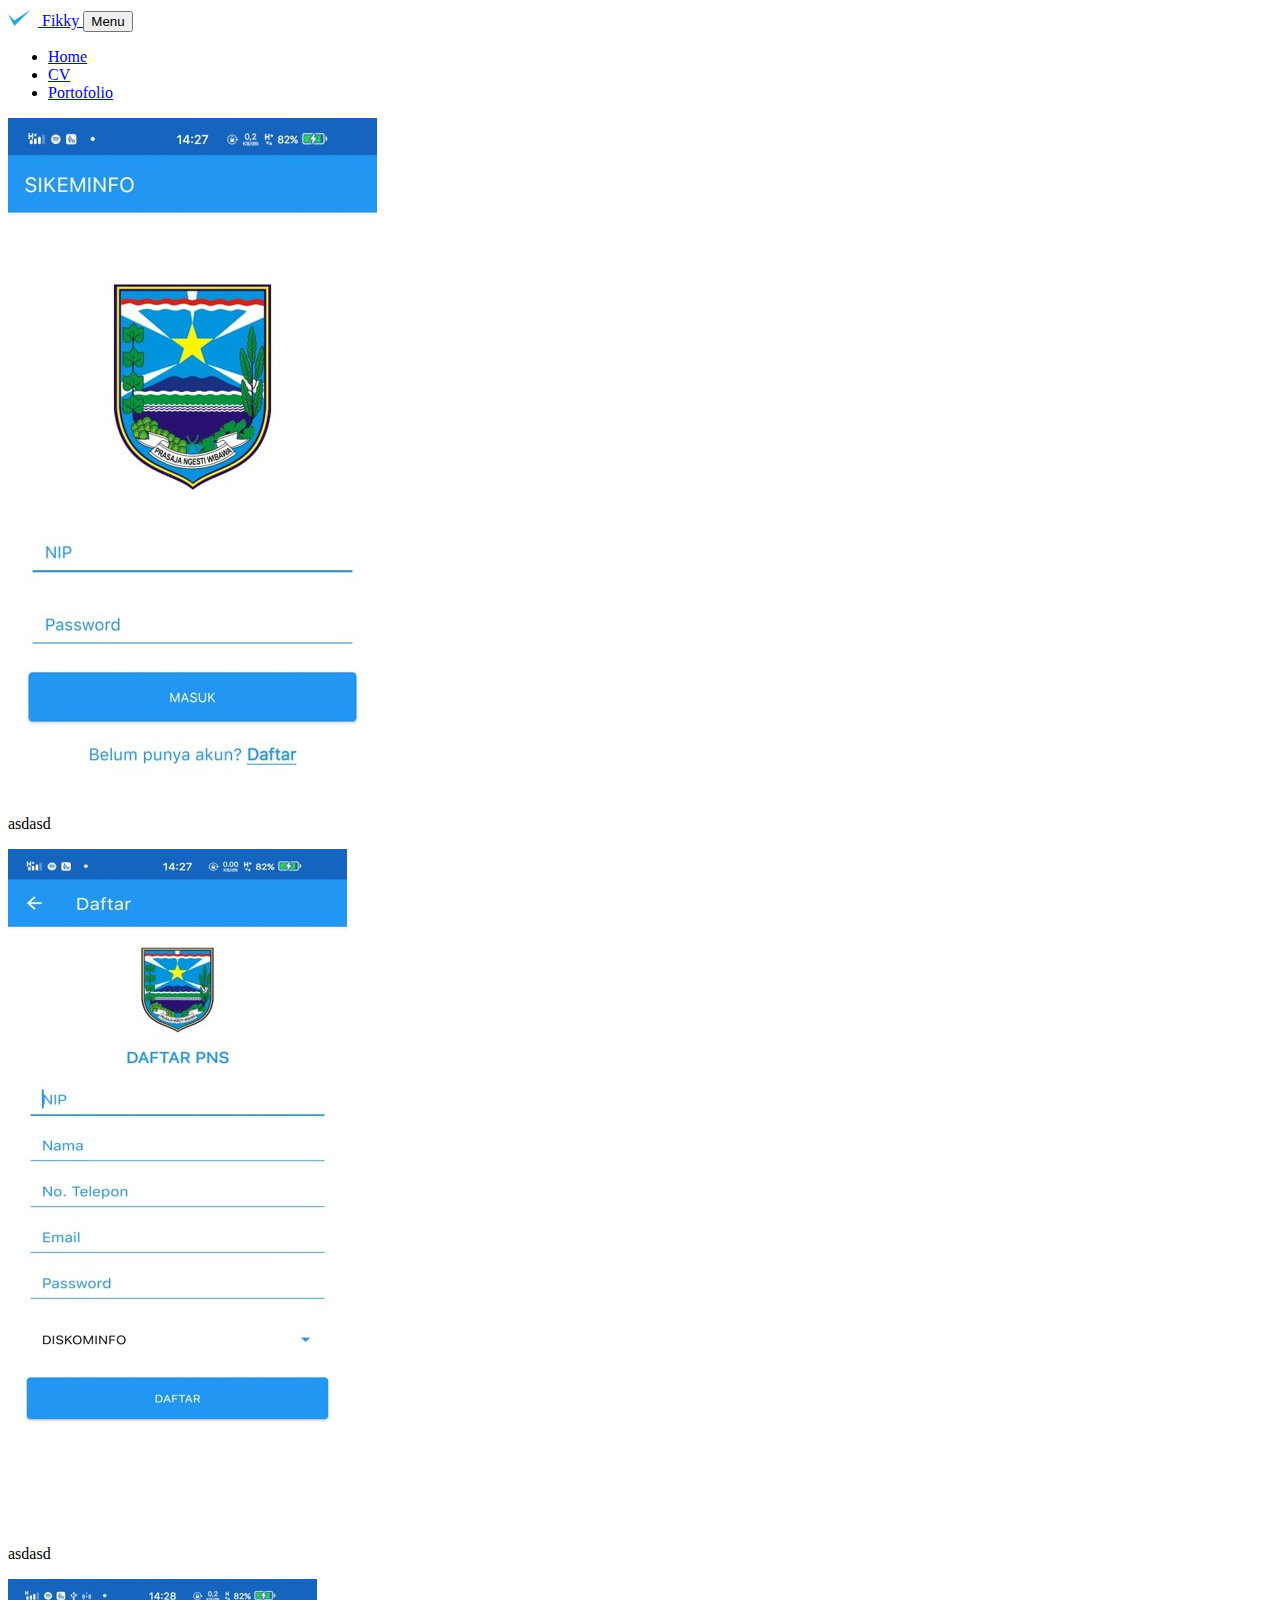
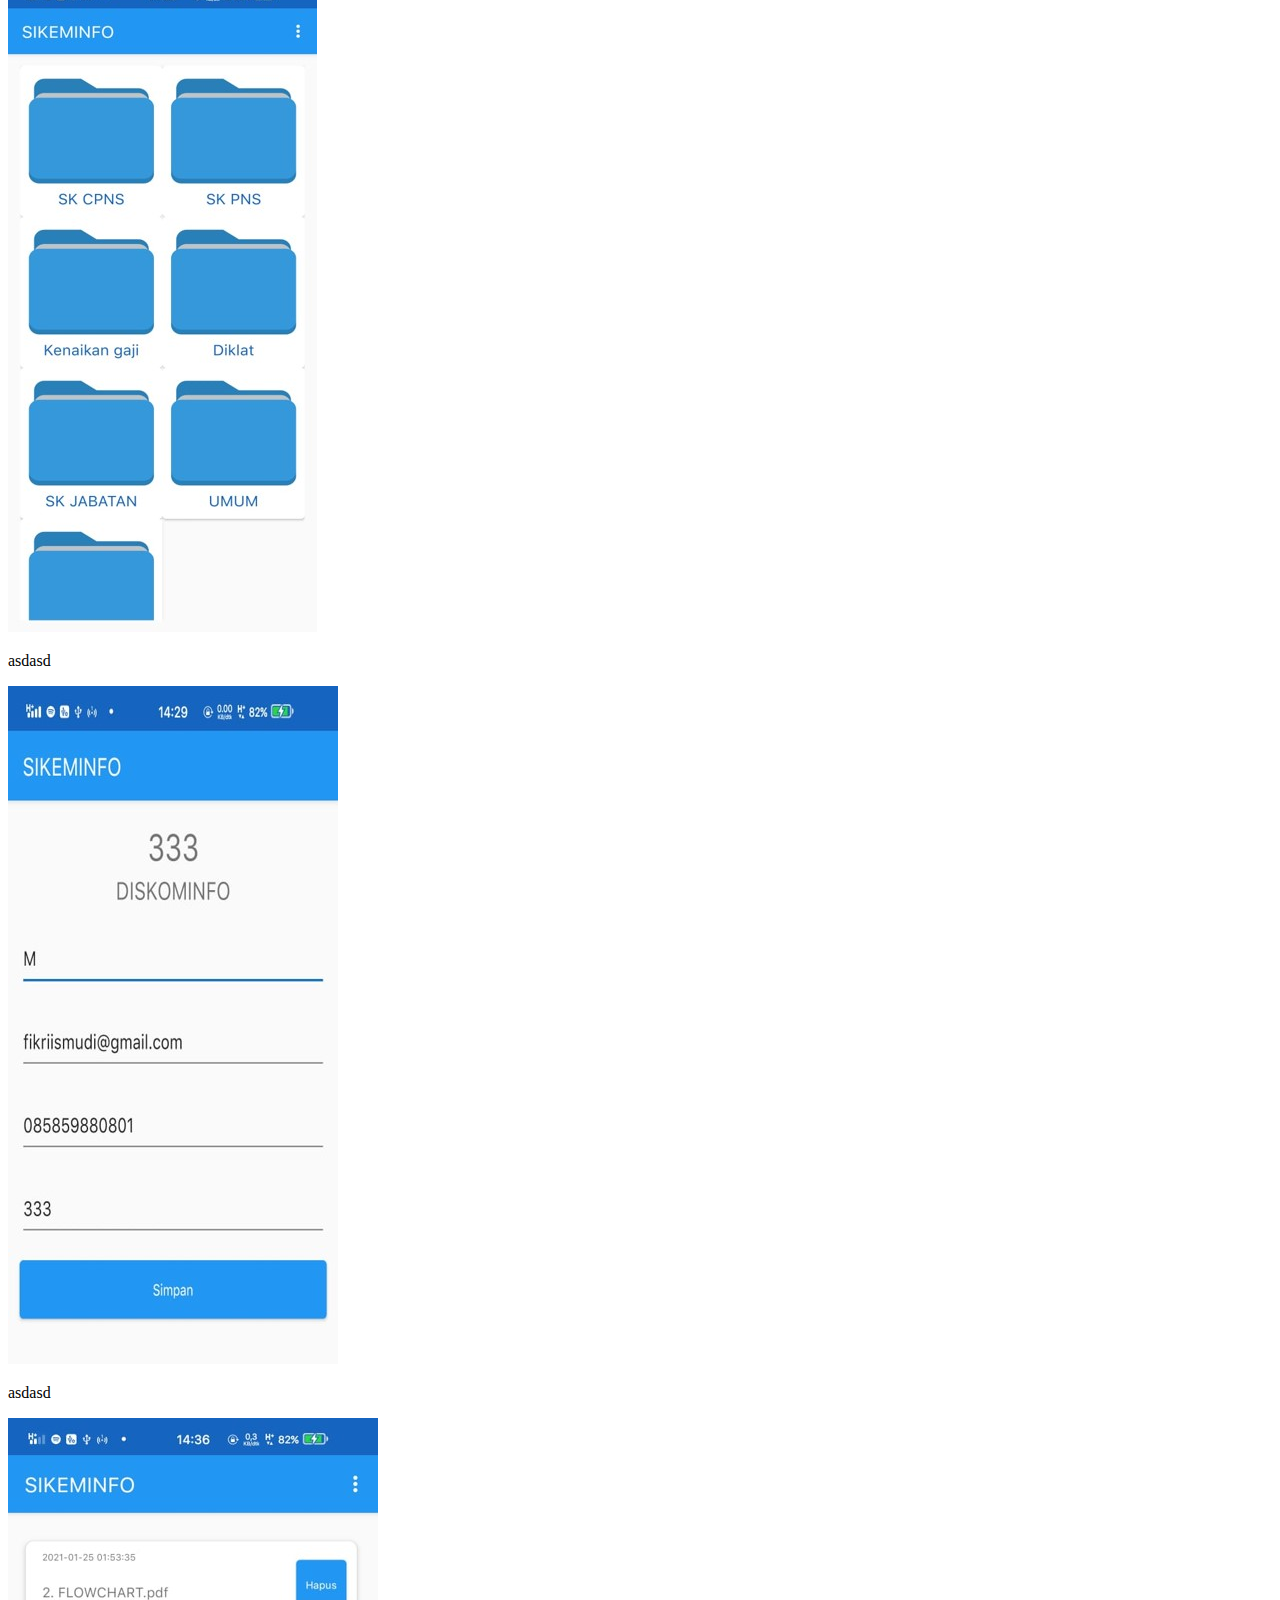
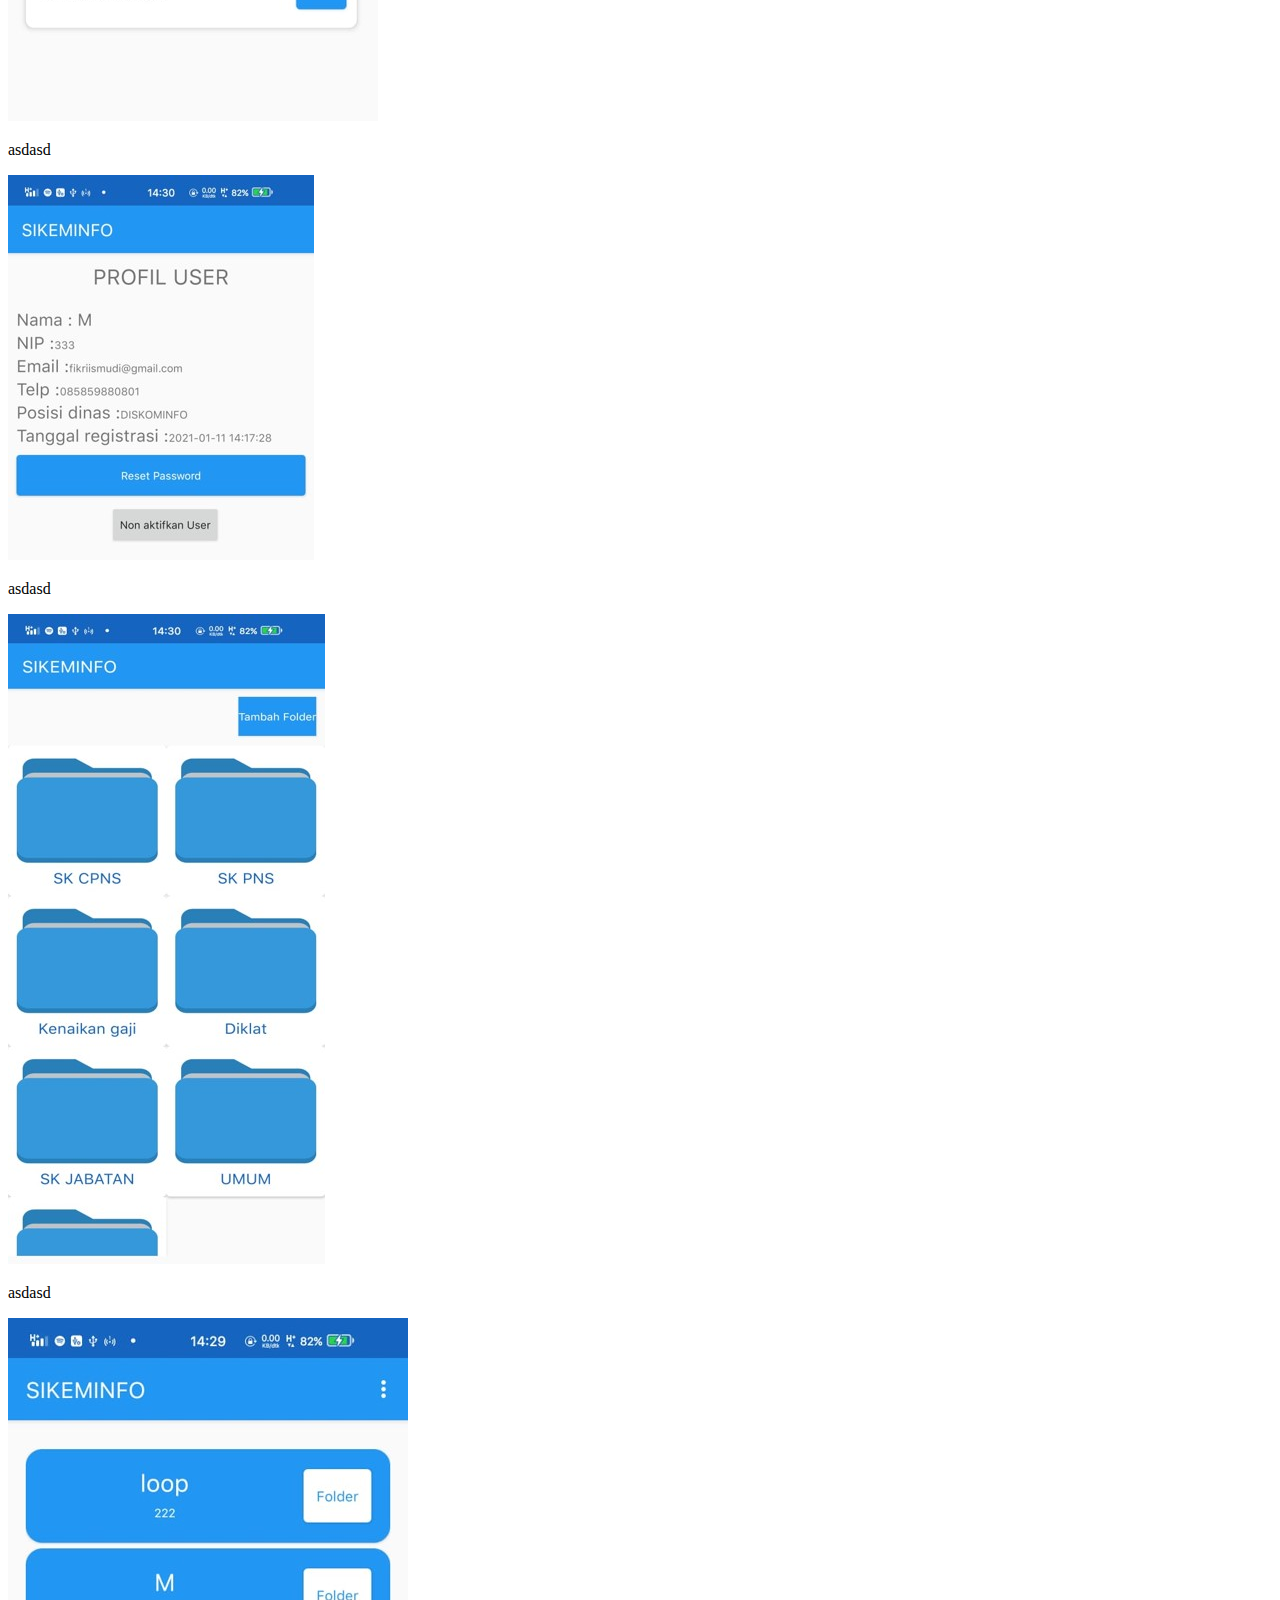
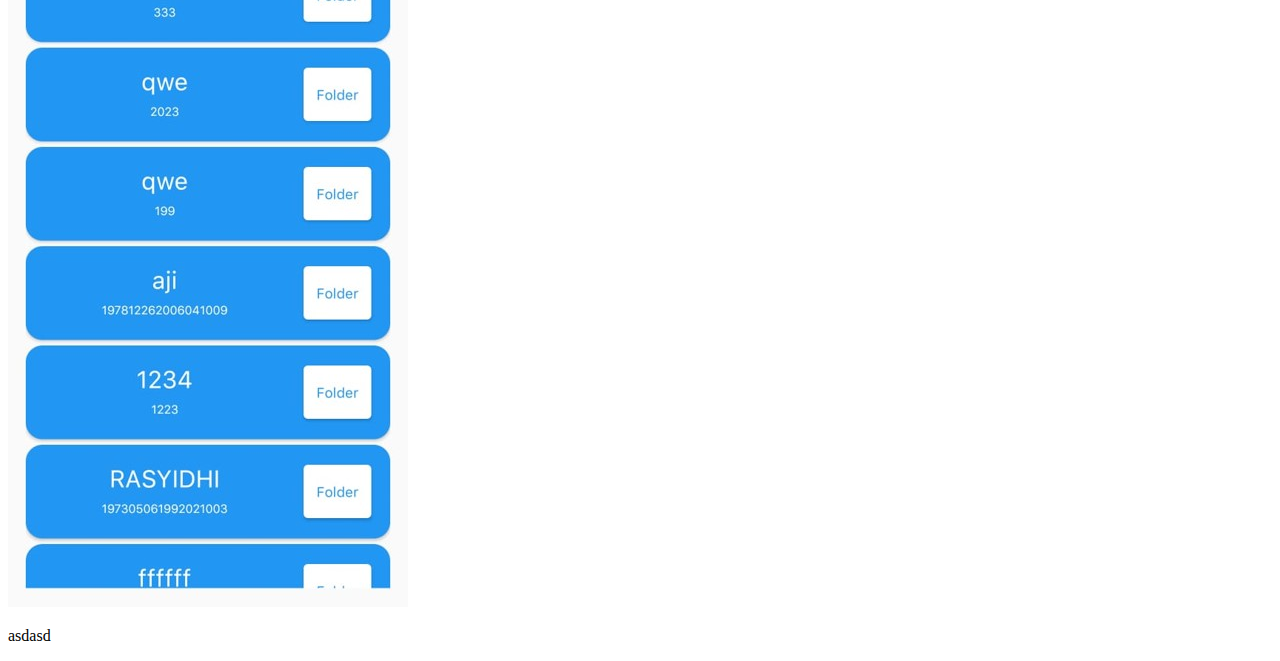
==== sikeminfo.html @ 443abb34 "first commit" ====
<!DOCTYPE html>
<html lang="en">
  <head>
    <meta charset="utf-8" />
    <meta name="viewport" content="width=device-width, initial-scale=1, shrink-to-fit=no" />
    <meta name="description" content="" />
    <meta name="author" content="" />

    <title>Fikky Miftakhul Huda | SIKEMINFO</title>

    <!-- bootstrap 5 -->
    <link href="https://cdn.jsdelivr.net/npm/bootstrap@5.0.2/dist/css/bootstrap.min.css" rel="stylesheet" integrity="sha384-EVSTQN3/azprG1Anm3QDgpJLIm9Nao0Yz1ztcQTwFspd3yD65VohhpuuCOmLASjC" crossorigin="anonymous" />

    <!-- icon -->
    <link href="https://cdn.lineicons.com/3.0/lineicons.css" rel="stylesheet" />
  </head>
  <body>
    <nav class="navbar navbar-expand-lg navbar-dark bg-dark fixed-top">
      <div class="container-fluid shadow-sm">
        <a class="navbar-brand" href="index.html">
          <img src="assets/img/vq.png" alt="vq" width="30" />
          Fikky
        </a>
        <button class="navbar-toggler navbar-toggler-right" type="button" data-bs-toggle="collapse" data-bs-target="#navbarResponsive" aria-controls="navbarResponsive" aria-expanded="false" aria-label="Toggle navigation">
          Menu
          <i class="fas fa-bars"></i>
        </button>
        <div class="collapse navbar-collapse" id="navbarResponsive">
          <ul class="navbar-nav">
            <li class="nav-item">
              <a class="nav-link" href="index.html">Home</a>
            </li>
            <li class="nav-item">
              <a class="nav-link" href="index.html#cv">CV</a>
            </li>
            <li class="nav-item">
              <a class="nav-link" href="index.html#portofolio">Portofolio</a>
            </li>
          </ul>
        </div>
      </div>
    </nav>
    <div class="album py-5 bg-light">
      <div class="container pt-5 pb-5">
        <div class="row">
          <div class="col-sm-3">
            <div class="card shadow-sm">
              <img src="assets/img/sikeminfo/1.jpg" alt="login" height="100%" />
            </div>
            <div class="card-body">
              <p>asdasd</p>
            </div>
          </div>
          <div class="col-sm-3">
            <div class="card shadow-sm">
              <img src="assets/img/sikeminfo/2.jpg" alt="login" height="100%" />
            </div>
            <div class="card-body">
              <p>asdasd</p>
            </div>
          </div>
          <div class="col-sm-3">
            <div class="card shadow-sm">
              <img src="assets/img/sikeminfo/3.jpg" alt="login" height="100%" />
            </div>
            <div class="card-body">
              <p>asdasd</p>
            </div>
          </div>
          <div class="col-sm-3">
            <div class="card shadow-sm">
              <img src="assets/img/sikeminfo/4.jpg" alt="login" height="100%" />
            </div>
            <div class="card-body">
              <p>asdasd</p>
            </div>
          </div>
          <div class="col-sm-3">
            <div class="card shadow-sm">
              <img src="assets/img/sikeminfo/5.jpg" alt="login" height="100%" />
            </div>
            <div class="card-body">
              <p>asdasd</p>
            </div>
          </div>
          <div class="col-sm-3">
            <div class="card shadow-sm">
              <img src="assets/img/sikeminfo/6.jpg" alt="login" height="100%" />
            </div>
            <div class="card-body">
              <p>asdasd</p>
            </div>
          </div>
          <div class="col-sm-3">
            <div class="card shadow-sm">
              <img src="assets/img/sikeminfo/7.jpg" alt="login" height="100%" />
            </div>
            <div class="card-body">
              <p>asdasd</p>
            </div>
          </div>
          <div class="col-sm-3">
            <div class="card shadow-sm">
              <img src="assets/img/sikeminfo/8.jpg" alt="login" height="100%" />
            </div>
            <div class="card-body">
              <p>asdasd</p>
            </div>
          </div>
        </div>
      </div>
    </div>
  </body>
</html>
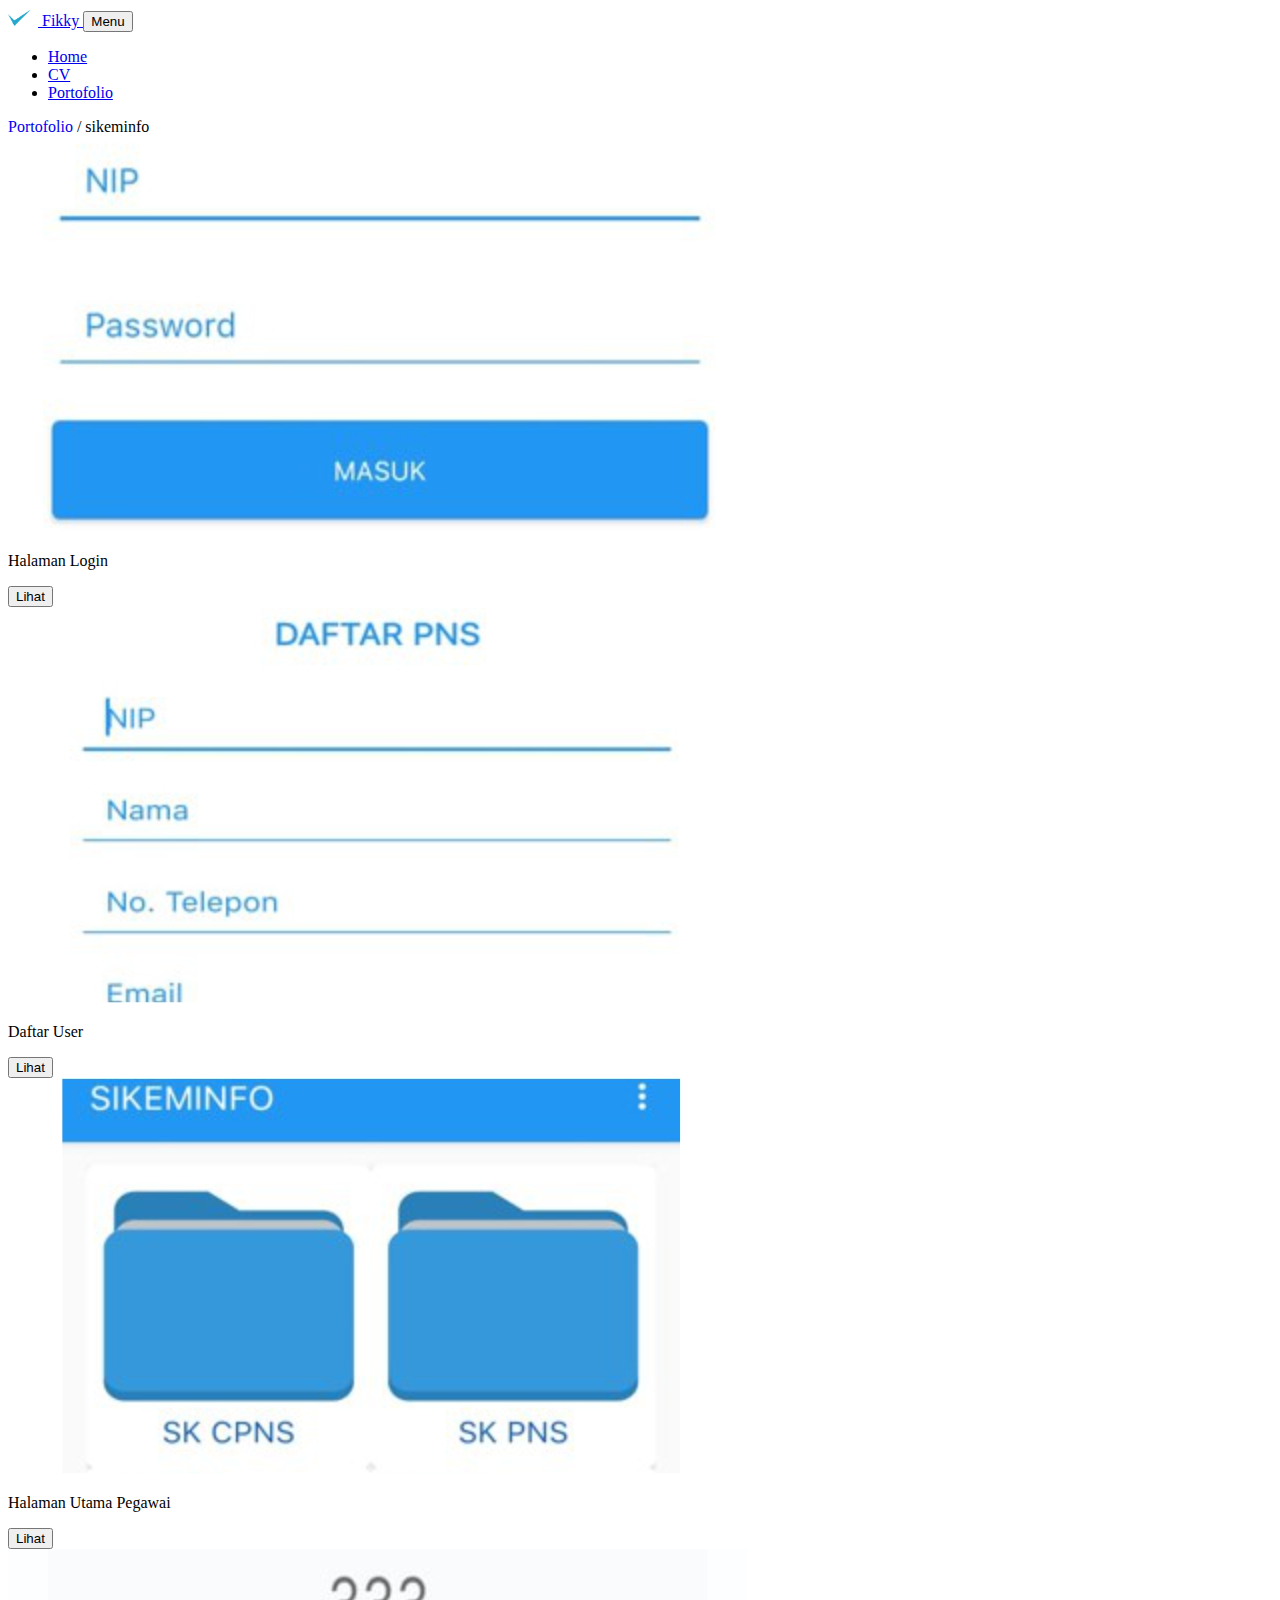
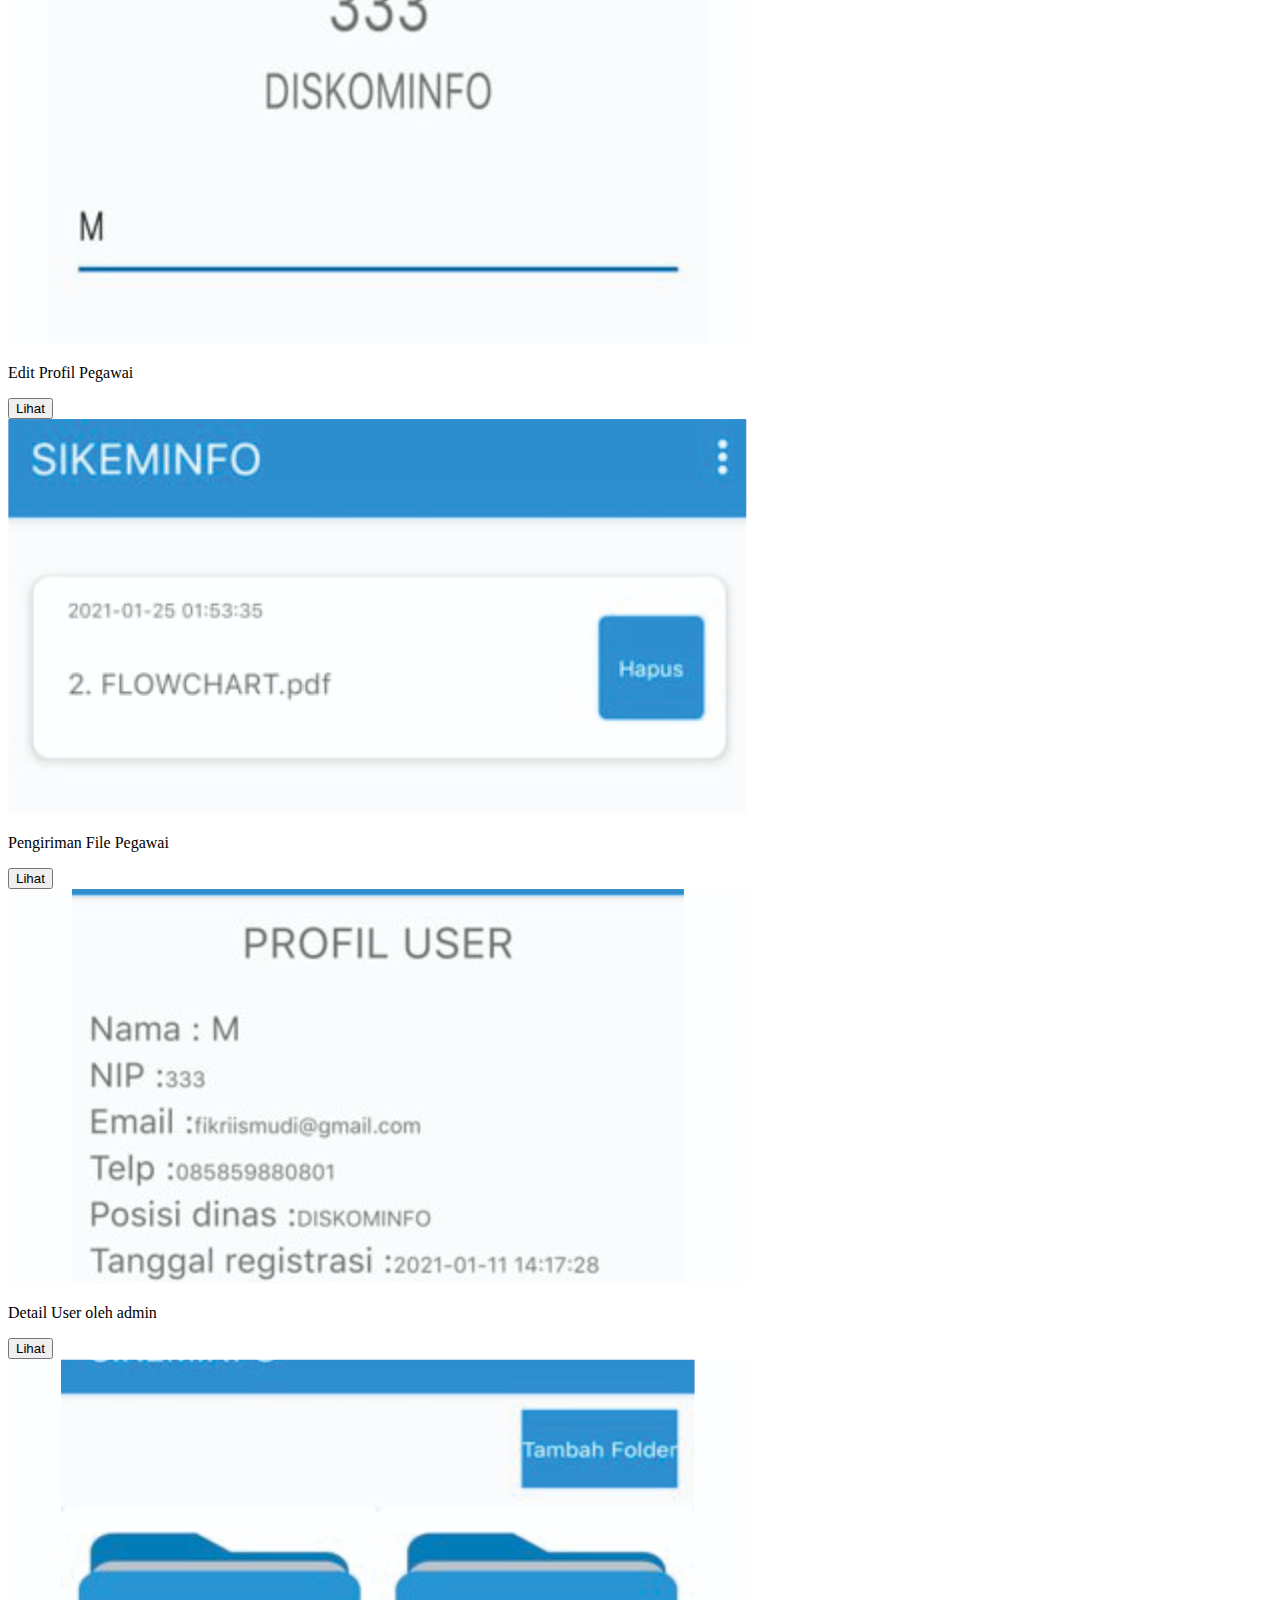
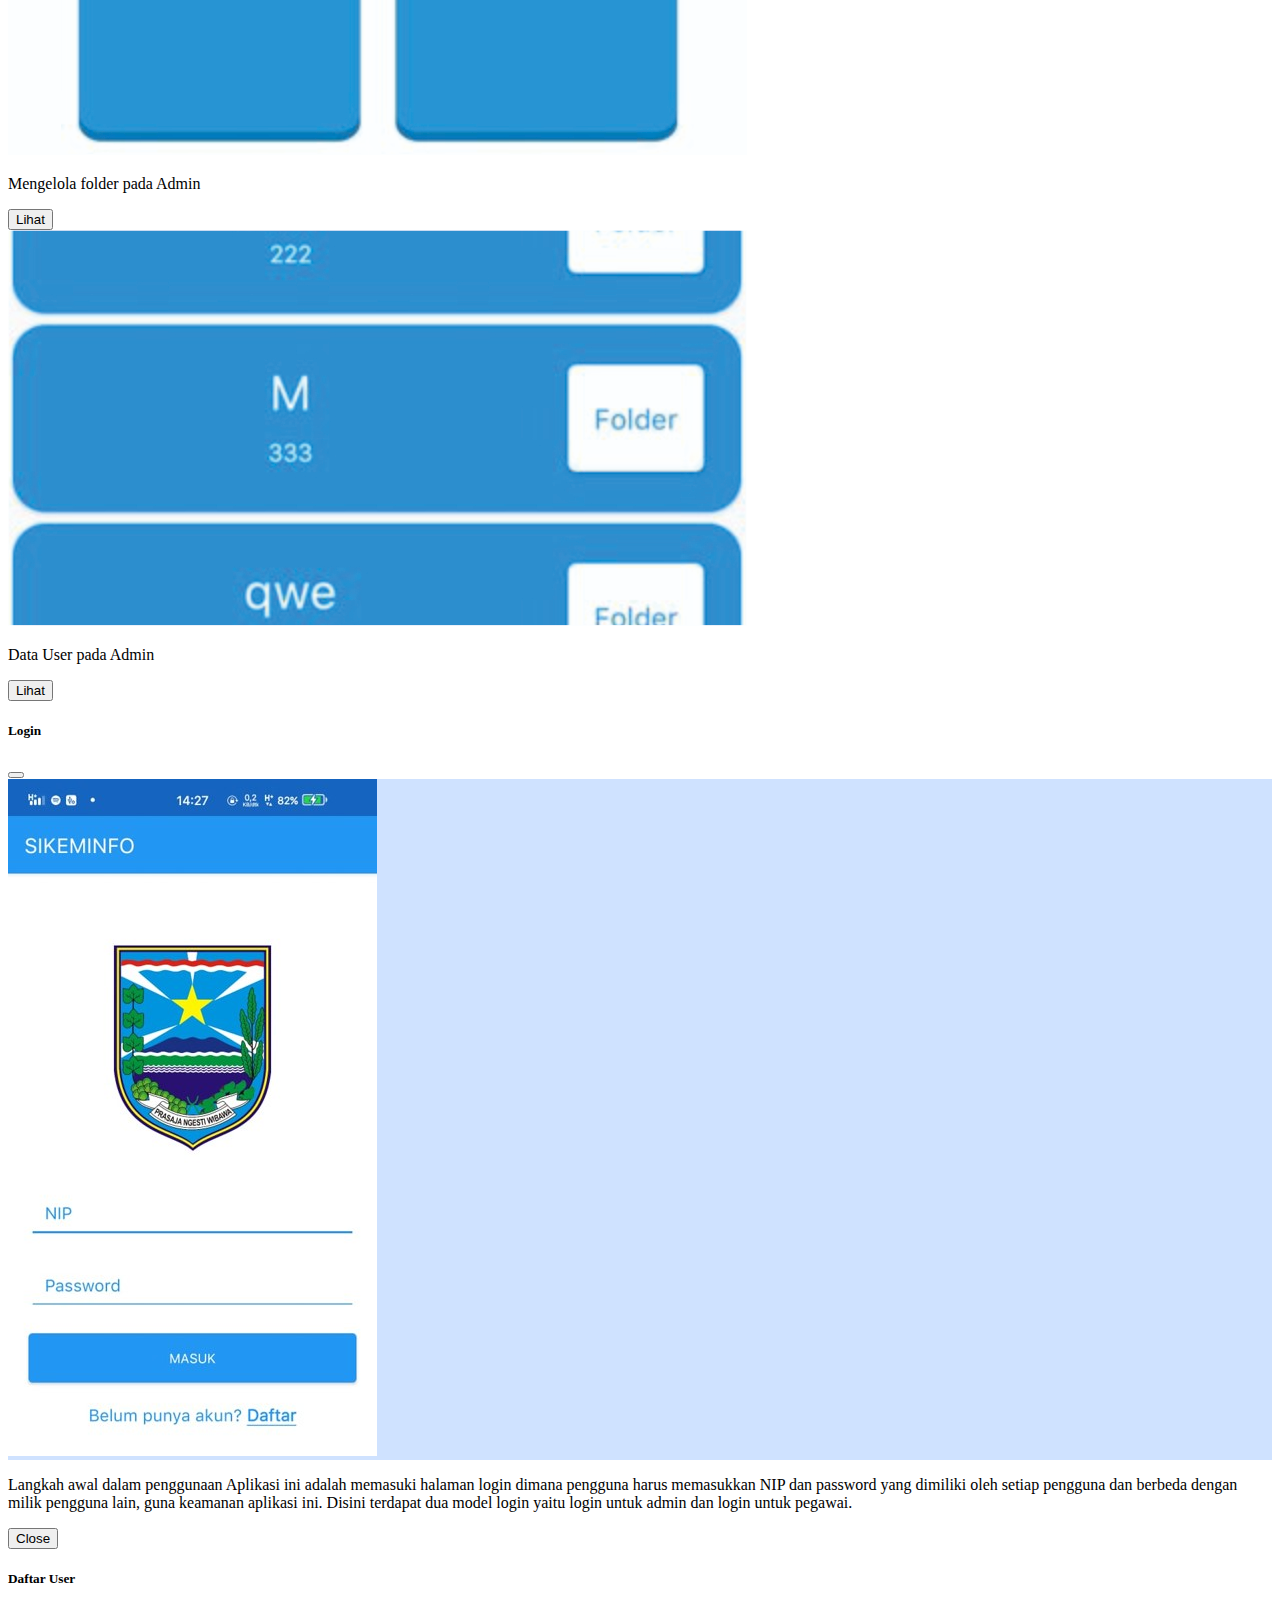
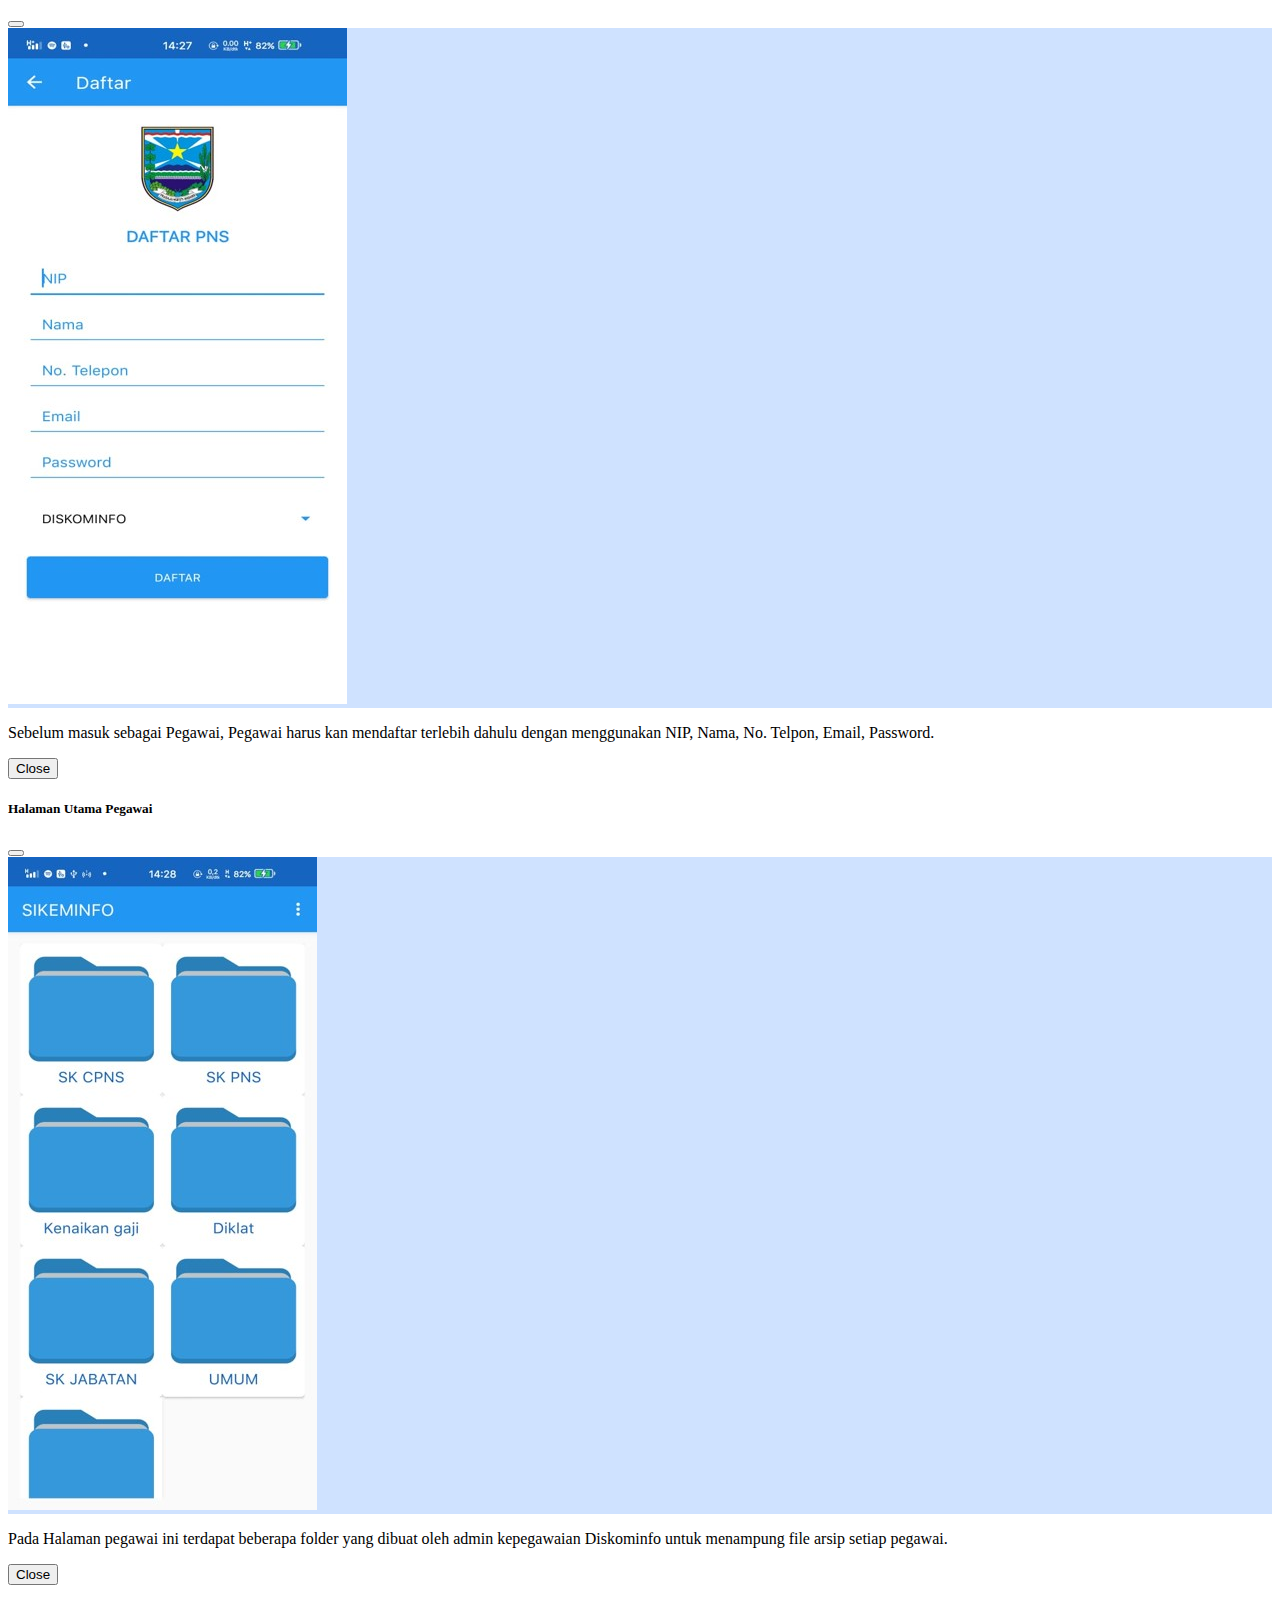
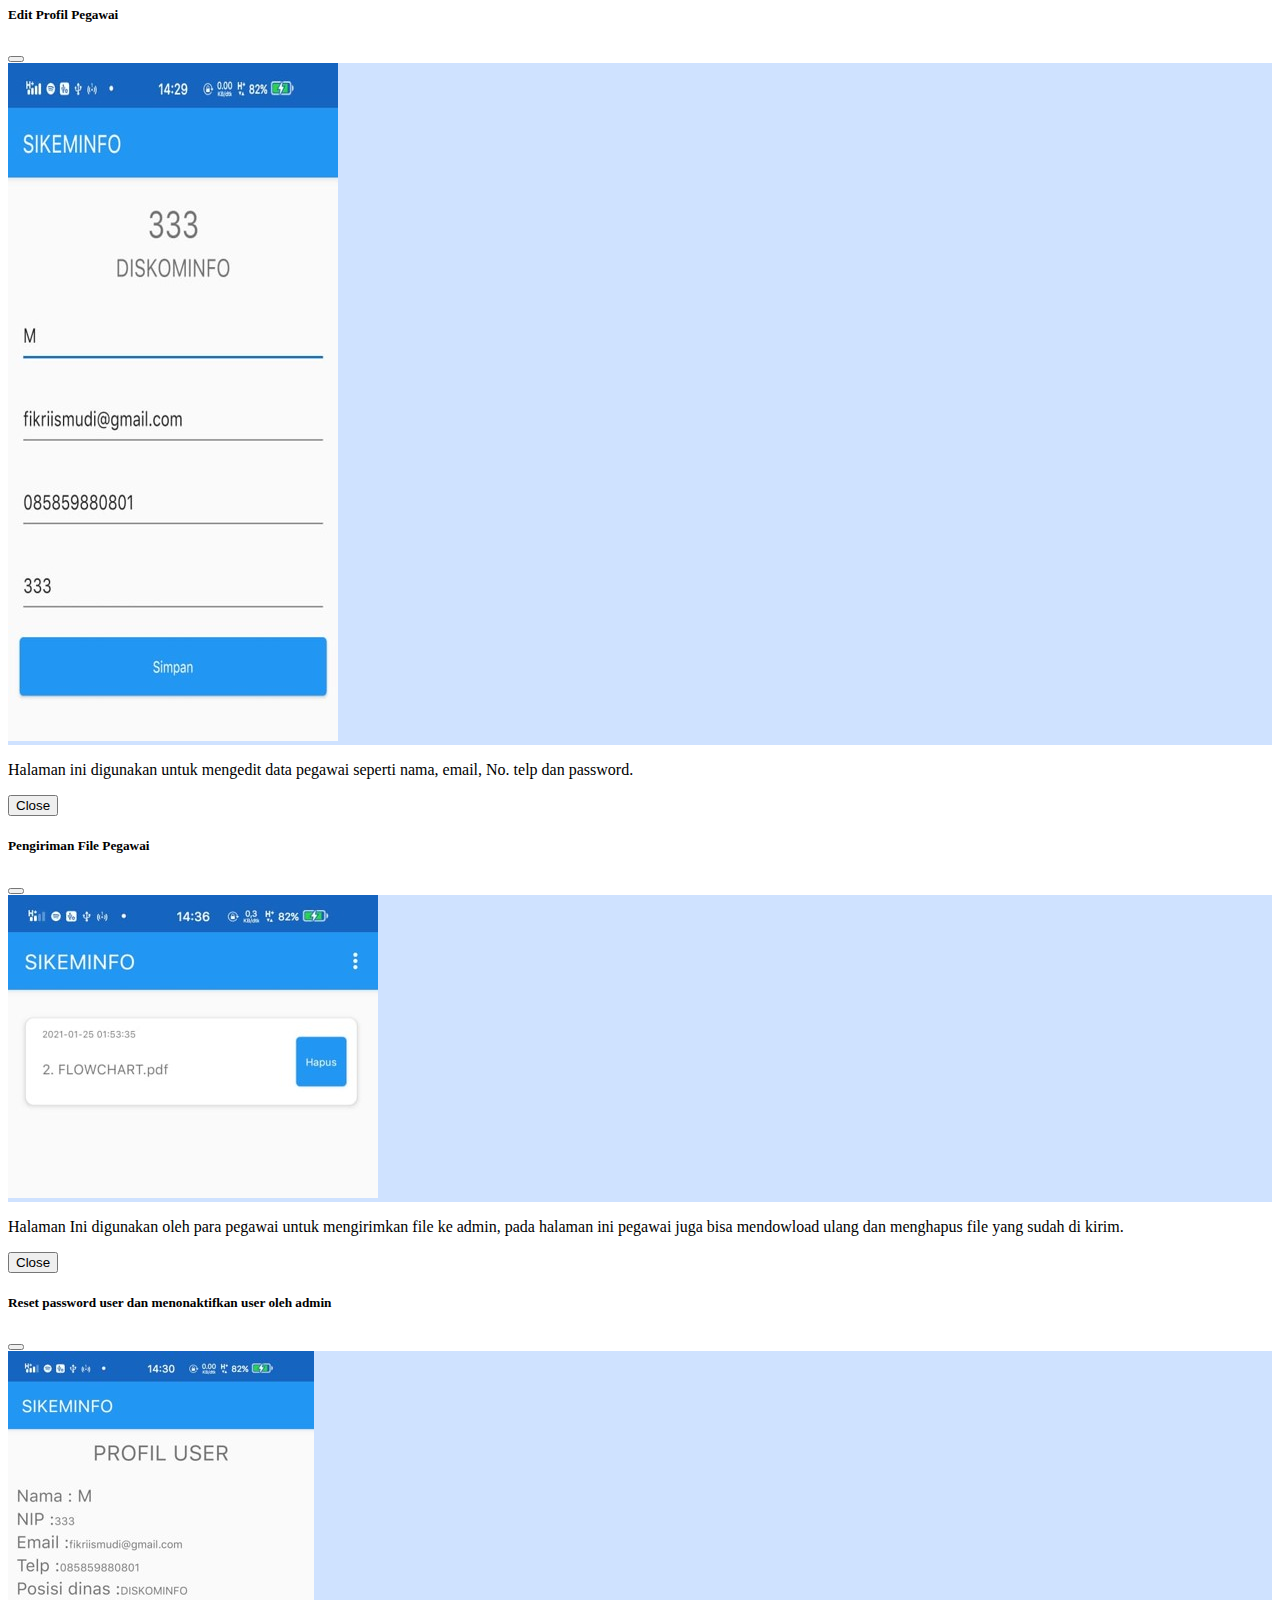
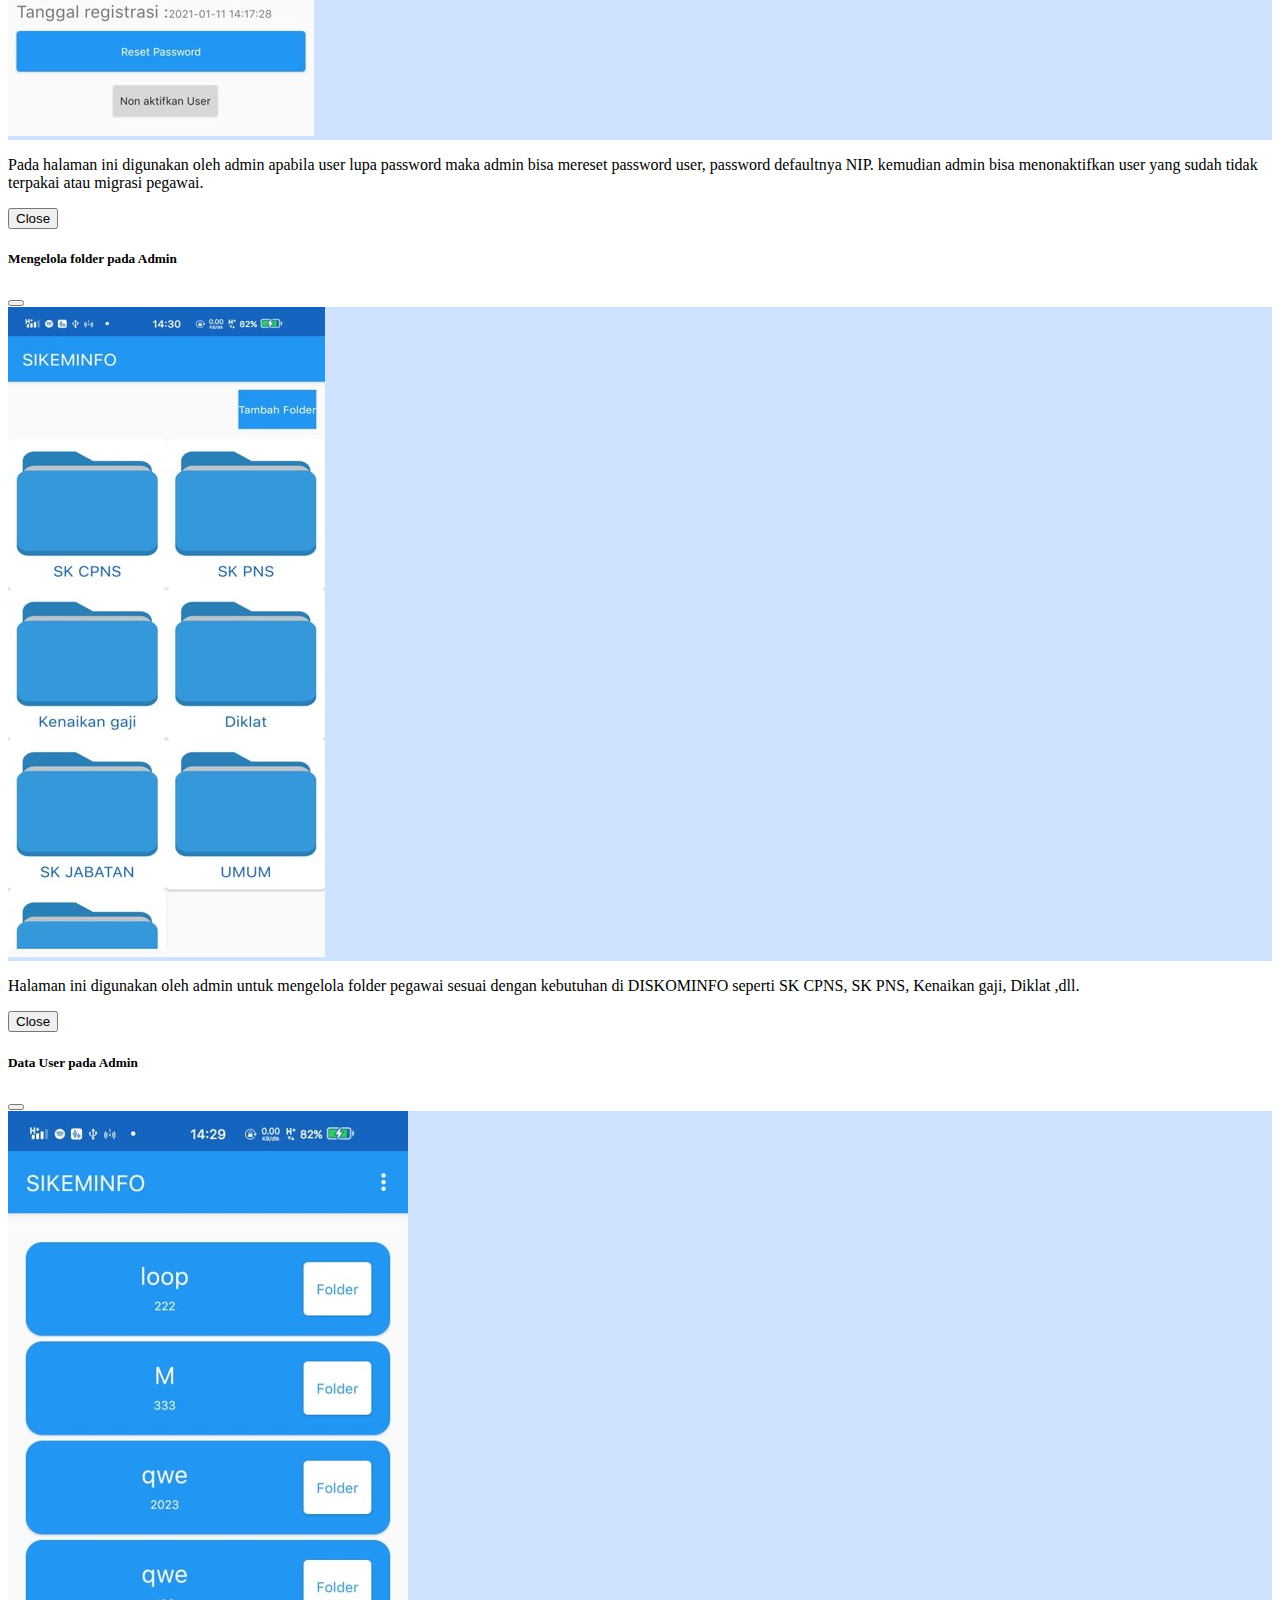
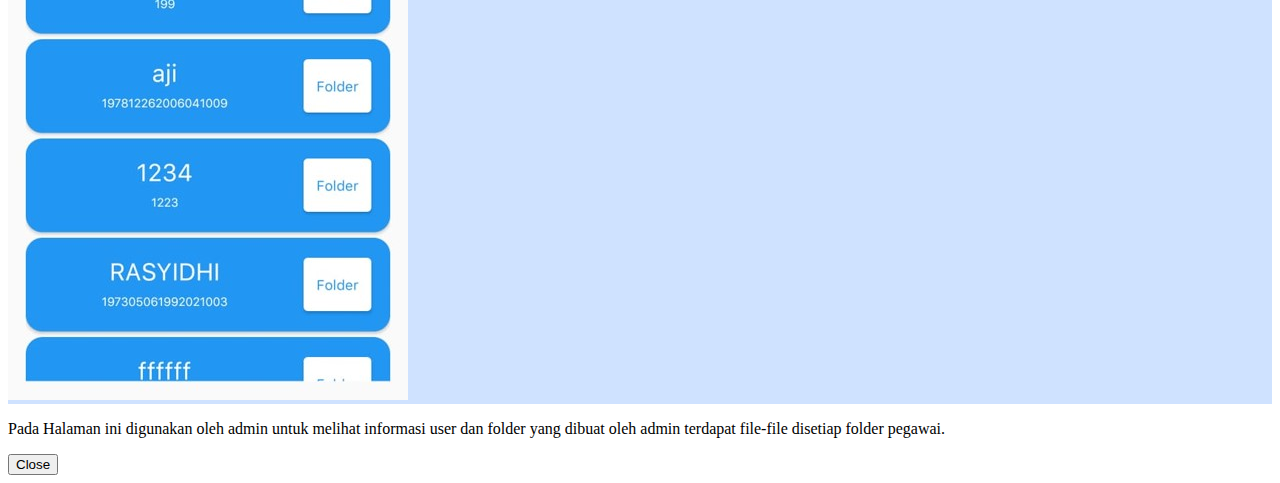
==== commit 8053d41d: "sikeminfo done" ====
--- a/sikeminfo.html
+++ b/sikeminfo.html
@@ -7,6 +7,9 @@
     <meta name="author" content="" />
 
     <title>Fikky Miftakhul Huda | SIKEMINFO</title>
+
+    <!-- myCSS -->
+    <link rel="stylesheet" href="css/portofolio.css" />
 
     <!-- bootstrap 5 -->
     <link href="https://cdn.jsdelivr.net/npm/bootstrap@5.0.2/dist/css/bootstrap.min.css" rel="stylesheet" integrity="sha384-EVSTQN3/azprG1Anm3QDgpJLIm9Nao0Yz1ztcQTwFspd3yD65VohhpuuCOmLASjC" crossorigin="anonymous" />
@@ -40,75 +43,230 @@
         </div>
       </div>
     </nav>
-    <div class="album py-5 bg-light">
-      <div class="container pt-5 pb-5">
+
+    <div class="container pt-5 mt-5"><a href="index.html#portofolio" style="text-decoration: none" class="text-dark">Portofolio</a> / sikeminfo</div>
+
+    <div class="album">
+      <div class="container pb-5">
         <div class="row">
-          <div class="col-sm-3">
-            <div class="card shadow-sm">
-              <img src="assets/img/sikeminfo/1.jpg" alt="login" height="100%" />
-            </div>
-            <div class="card-body">
-              <p>asdasd</p>
-            </div>
-          </div>
-          <div class="col-sm-3">
-            <div class="card shadow-sm">
-              <img src="assets/img/sikeminfo/2.jpg" alt="login" height="100%" />
-            </div>
-            <div class="card-body">
-              <p>asdasd</p>
-            </div>
-          </div>
-          <div class="col-sm-3">
-            <div class="card shadow-sm">
-              <img src="assets/img/sikeminfo/3.jpg" alt="login" height="100%" />
-            </div>
-            <div class="card-body">
-              <p>asdasd</p>
-            </div>
-          </div>
-          <div class="col-sm-3">
-            <div class="card shadow-sm">
-              <img src="assets/img/sikeminfo/4.jpg" alt="login" height="100%" />
-            </div>
-            <div class="card-body">
-              <p>asdasd</p>
-            </div>
-          </div>
-          <div class="col-sm-3">
-            <div class="card shadow-sm">
-              <img src="assets/img/sikeminfo/5.jpg" alt="login" height="100%" />
-            </div>
-            <div class="card-body">
-              <p>asdasd</p>
-            </div>
-          </div>
-          <div class="col-sm-3">
-            <div class="card shadow-sm">
-              <img src="assets/img/sikeminfo/6.jpg" alt="login" height="100%" />
-            </div>
-            <div class="card-body">
-              <p>asdasd</p>
-            </div>
-          </div>
-          <div class="col-sm-3">
-            <div class="card shadow-sm">
-              <img src="assets/img/sikeminfo/7.jpg" alt="login" height="100%" />
-            </div>
-            <div class="card-body">
-              <p>asdasd</p>
-            </div>
-          </div>
-          <div class="col-sm-3">
-            <div class="card shadow-sm">
-              <img src="assets/img/sikeminfo/8.jpg" alt="login" height="100%" />
-            </div>
-            <div class="card-body">
-              <p>asdasd</p>
-            </div>
-          </div>
-        </div>
-      </div>
-    </div>
+          <div class="col-md-4 rounded">
+            <div class="card m-4 shadow-sm">
+              <img src="assets/img/sikeminfo/thumbnail/1.jpg" data-bs-toggle="modal" data-bs-target="#satu" alt="login" height="100%" />
+              <p class="m-3">Halaman Login</p>
+              <button type="button" class="btn btn-primary" data-bs-toggle="modal" data-bs-target="#satu">Lihat</button>
+            </div>
+          </div>
+          <div class="col-md-4 rounded">
+            <div class="card m-4 shadow-sm">
+              <img src="assets/img/sikeminfo/thumbnail/2.jpg" data-bs-toggle="modal" data-bs-target="#dua" alt="login" height="100%" />
+              <p class="m-3">Daftar User</p>
+              <button type="button" class="btn btn-primary" data-bs-toggle="modal" data-bs-target="#dua">Lihat</button>
+            </div>
+          </div>
+          <div class="col-md-4 rounded">
+            <div class="card m-4 shadow-sm">
+              <img src="assets/img/sikeminfo/thumbnail/3.jpg" data-bs-toggle="modal" data-bs-target="#tiga" alt="login" height="100%" />
+              <p class="m-3">Halaman Utama Pegawai</p>
+              <button type="button" class="btn btn-primary" data-bs-toggle="modal" data-bs-target="#tiga">Lihat</button>
+            </div>
+          </div>
+          <div class="col-md-4 rounded">
+            <div class="card m-4 shadow-sm">
+              <img src="assets/img/sikeminfo/thumbnail/4.jpg" data-bs-toggle="modal" data-bs-target="#empat" alt="login" height="100%" />
+              <p class="m-3">Edit Profil Pegawai</p>
+              <button type="button" class="btn btn-primary" data-bs-toggle="modal" data-bs-target="#empat">Lihat</button>
+            </div>
+          </div>
+          <div class="col-md-4 rounded">
+            <div class="card m-4 shadow-sm">
+              <img src="assets/img/sikeminfo/thumbnail/5.jpg" data-bs-toggle="modal" data-bs-target="#lima" alt="login" height="100%" />
+              <p class="m-3">Pengiriman File Pegawai</p>
+              <button type="button" class="btn btn-primary" data-bs-toggle="modal" data-bs-target="#lima">Lihat</button>
+            </div>
+          </div>
+          <div class="col-md-4 rounded">
+            <div class="card m-4 shadow-sm">
+              <img src="assets/img/sikeminfo/thumbnail/6.jpg" data-bs-toggle="modal" data-bs-target="#enam" alt="login" height="100%" />
+              <p class="m-3">Detail User oleh admin</p>
+              <button type="button" class="btn btn-primary" data-bs-toggle="modal" data-bs-target="#enam">Lihat</button>
+            </div>
+          </div>
+          <div class="col-md-4 rounded">
+            <div class="card m-4 shadow-sm">
+              <img src="assets/img/sikeminfo/thumbnail/7.jpg" data-bs-toggle="modal" data-bs-target="#tujuh" alt="login" height="100%" />
+              <p class="m-3">Mengelola folder pada Admin</p>
+              <button type="button" class="btn btn-primary" data-bs-toggle="modal" data-bs-target="#tujuh">Lihat</button>
+            </div>
+          </div>
+          <div class="col-md-4 rounded">
+            <div class="card m-4 shadow-sm">
+              <img src="assets/img/sikeminfo/thumbnail/8.jpg" data-bs-toggle="modal" data-bs-target="#delapan" alt="login" height="100%" />
+              <p class="m-3">Data User pada Admin</p>
+              <button type="button" class="btn btn-primary" data-bs-toggle="modal" data-bs-target="#delapan">Lihat</button>
+            </div>
+          </div>
+        </div>
+      </div>
+    </div>
+
+    <!-- Modal 1 -->
+    <div class="modal fade" id="satu" tabindex="-1" aria-labelledby="exampleModalLabel" aria-hidden="true">
+      <div class="modal-dialog modal-dialog-scrollable">
+        <div class="modal-content">
+          <div class="modal-header">
+            <h5 class="modal-title" id="exampleModalLabel">Login</h5>
+            <button type="button" class="btn-close" data-bs-dismiss="modal" aria-label="Close"></button>
+          </div>
+          <div class="modal-body text-center">
+            <img src="assets/img/sikeminfo/1.jpg" alt="login" height="1%" />
+          </div>
+          <div class="modal-footer">
+            <p>
+              Langkah awal dalam penggunaan Aplikasi ini adalah memasuki halaman login dimana pengguna harus memasukkan NIP dan password yang dimiliki oleh setiap pengguna dan berbeda dengan milik pengguna lain, guna keamanan aplikasi ini.
+              Disini terdapat dua model login yaitu login untuk admin dan login untuk pegawai.
+            </p>
+            <button type="button" class="btn btn-secondary" data-bs-dismiss="modal">Close</button>
+          </div>
+        </div>
+      </div>
+    </div>
+
+    <!-- Modal 2 -->
+    <div class="modal fade" id="dua" tabindex="-1" aria-labelledby="exampleModalLabel" aria-hidden="true">
+      <div class="modal-dialog modal-dialog-scrollable">
+        <div class="modal-content">
+          <div class="modal-header">
+            <h5 class="modal-title" id="exampleModalLabel">Daftar User</h5>
+            <button type="button" class="btn-close" data-bs-dismiss="modal" aria-label="Close"></button>
+          </div>
+          <div class="modal-body text-center">
+            <img src="assets/img/sikeminfo/2.jpg" alt="login" height="1%" />
+          </div>
+          <div class="modal-footer">
+            <p>Sebelum masuk sebagai Pegawai, Pegawai harus kan mendaftar terlebih dahulu dengan menggunakan NIP, Nama, No. Telpon, Email, Password.</p>
+            <button type="button" class="btn btn-secondary" data-bs-dismiss="modal">Close</button>
+          </div>
+        </div>
+      </div>
+    </div>
+
+    <!-- Modal 3 -->
+    <div class="modal fade" id="tiga" tabindex="-1" aria-labelledby="exampleModalLabel" aria-hidden="true">
+      <div class="modal-dialog modal-dialog-scrollable">
+        <div class="modal-content">
+          <div class="modal-header">
+            <h5 class="modal-title" id="exampleModalLabel">Halaman Utama Pegawai</h5>
+            <button type="button" class="btn-close" data-bs-dismiss="modal" aria-label="Close"></button>
+          </div>
+          <div class="modal-body text-center">
+            <img src="assets/img/sikeminfo/3.jpg" alt="login" height="1%" />
+          </div>
+          <div class="modal-footer">
+            <p>Pada Halaman pegawai ini terdapat beberapa folder yang dibuat oleh admin kepegawaian Diskominfo untuk menampung file arsip setiap pegawai.</p>
+            <button type="button" class="btn btn-secondary" data-bs-dismiss="modal">Close</button>
+          </div>
+        </div>
+      </div>
+    </div>
+
+    <!-- Modal 4 -->
+    <div class="modal fade" id="empat" tabindex="-1" aria-labelledby="exampleModalLabel" aria-hidden="true">
+      <div class="modal-dialog modal-dialog-scrollable">
+        <div class="modal-content">
+          <div class="modal-header">
+            <h5 class="modal-title" id="exampleModalLabel">Edit Profil Pegawai</h5>
+            <button type="button" class="btn-close" data-bs-dismiss="modal" aria-label="Close"></button>
+          </div>
+          <div class="modal-body text-center">
+            <img src="assets/img/sikeminfo/4.jpg" alt="login" height="1%" />
+          </div>
+          <div class="modal-footer">
+            <p>Halaman ini digunakan untuk mengedit data pegawai seperti nama, email, No. telp dan password.</p>
+            <button type="button" class="btn btn-secondary" data-bs-dismiss="modal">Close</button>
+          </div>
+        </div>
+      </div>
+    </div>
+
+    <!-- Modal 5 -->
+    <div class="modal fade" id="lima" tabindex="-1" aria-labelledby="exampleModalLabel" aria-hidden="true">
+      <div class="modal-dialog modal-dialog-scrollable">
+        <div class="modal-content">
+          <div class="modal-header">
+            <h5 class="modal-title" id="exampleModalLabel">Pengiriman File Pegawai</h5>
+            <button type="button" class="btn-close" data-bs-dismiss="modal" aria-label="Close"></button>
+          </div>
+          <div class="modal-body text-center">
+            <img src="assets/img/sikeminfo/5.jpg" alt="login" height="1%" />
+          </div>
+          <div class="modal-footer">
+            <p>Halaman Ini digunakan oleh para pegawai untuk mengirimkan file ke admin, pada halaman ini pegawai juga bisa mendowload ulang dan menghapus file yang sudah di kirim.</p>
+            <button type="button" class="btn btn-secondary" data-bs-dismiss="modal">Close</button>
+          </div>
+        </div>
+      </div>
+    </div>
+
+    <!-- Modal 6 -->
+    <div class="modal fade" id="enam" tabindex="-1" aria-labelledby="exampleModalLabel" aria-hidden="true">
+      <div class="modal-dialog modal-dialog-scrollable">
+        <div class="modal-content">
+          <div class="modal-header">
+            <h5 class="modal-title" id="exampleModalLabel">Reset password user dan menonaktifkan user oleh admin</h5>
+            <button type="button" class="btn-close" data-bs-dismiss="modal" aria-label="Close"></button>
+          </div>
+          <div class="modal-body text-center">
+            <img src="assets/img/sikeminfo/6.jpg" alt="login" height="1%" />
+          </div>
+          <div class="modal-footer">
+            <p>Pada halaman ini digunakan oleh admin apabila user lupa password maka admin bisa mereset password user, password defaultnya NIP. kemudian admin bisa menonaktifkan user yang sudah tidak terpakai atau migrasi pegawai.</p>
+            <button type="button" class="btn btn-secondary" data-bs-dismiss="modal">Close</button>
+          </div>
+        </div>
+      </div>
+    </div>
+
+    <!-- Modal 7 -->
+    <div class="modal fade" id="tujuh" tabindex="-1" aria-labelledby="exampleModalLabel" aria-hidden="true">
+      <div class="modal-dialog modal-dialog-scrollable">
+        <div class="modal-content">
+          <div class="modal-header">
+            <h5 class="modal-title" id="exampleModalLabel">Mengelola folder pada Admin</h5>
+            <button type="button" class="btn-close" data-bs-dismiss="modal" aria-label="Close"></button>
+          </div>
+          <div class="modal-body text-center">
+            <img src="assets/img/sikeminfo/7.jpg" alt="login" height="1%" />
+          </div>
+          <div class="modal-footer">
+            <p>Halaman ini digunakan oleh admin untuk mengelola folder pegawai sesuai dengan kebutuhan di DISKOMINFO seperti SK CPNS, SK PNS, Kenaikan gaji, Diklat ,dll.</p>
+            <button type="button" class="btn btn-secondary" data-bs-dismiss="modal">Close</button>
+          </div>
+        </div>
+      </div>
+    </div>
+
+    <!-- Modal 8 -->
+    <div class="modal fade" id="delapan" tabindex="-1" aria-labelledby="exampleModalLabel" aria-hidden="true">
+      <div class="modal-dialog modal-dialog-scrollable">
+        <div class="modal-content">
+          <div class="modal-header">
+            <h5 class="modal-title" id="exampleModalLabel">Data User pada Admin</h5>
+            <button type="button" class="btn-close" data-bs-dismiss="modal" aria-label="Close"></button>
+          </div>
+          <div class="modal-body text-center">
+            <img src="assets/img/sikeminfo/8.jpg" alt="login" height="1%" />
+          </div>
+          <div class="modal-footer">
+            <p>Pada Halaman ini digunakan oleh admin untuk melihat informasi user dan folder yang dibuat oleh admin terdapat file-file disetiap folder pegawai.</p>
+            <button type="button" class="btn btn-secondary" data-bs-dismiss="modal">Close</button>
+          </div>
+        </div>
+      </div>
+    </div>
+
+    <!-- script -->
+    <script src="https://cdn.jsdelivr.net/npm/bootstrap@5.1.0/dist/js/bootstrap.bundle.min.js"></script>
+    <script src="js/scripts.js"></script>
+    <script src="https://cdn.startbootstrap.com/sb-forms-latest.js"></script>
   </body>
 </html>
--- a/css/portofolio.css
+++ b/css/portofolio.css
@@ -0,0 +1,4 @@
+.modal-body {
+  background: #cfe2ff;
+  margin-bottom: 1rem;
+}
